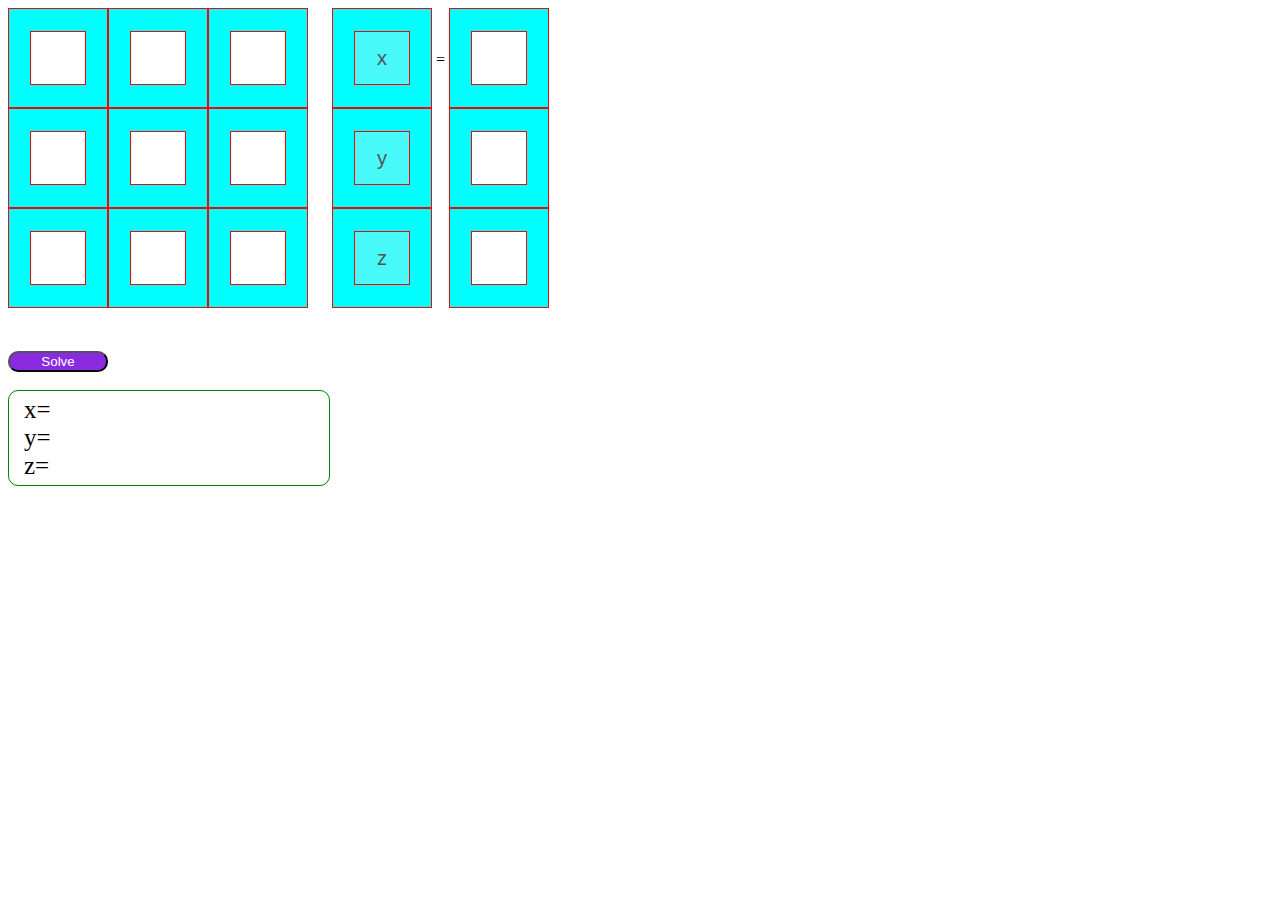
==== index.html @ e091f2d3 "calculation backend" ====
<!DOCTYPE html>
<html lang="en">
<head>
    <meta charset="UTF-8">
    <meta name="viewport" content="width=device-width, initial-scale=1.0">
    <title>Document</title>
    <link rel="stylesheet" href="style.css">
    <script src="main.js" defer></script>
</head>
<body>
    <div class="container">
        <div class="matrixA-container">
            <div><input type="number" class="childOfA"data-pos="11"></div>
            <div><input type="number" class="childOfA"data-pos="12"></div>
            <div><input type="number" class="childOfA"data-pos="13"></div>
            <div><input type="number" class="childOfA"data-pos="21"></div>
            <div><input type="number" class="childOfA"data-pos="22"></div>
            <div><input type="number" class="childOfA"data-pos="23"></div>
            <div><input type="number" class="childOfA"data-pos="31"></div>
            <div><input type="number" class="childOfA"data-pos="32"></div>
            <div><input type="number" class="childOfA"data-pos="33"></div>
        </div>
        <div class="matrixX-container">
            <div><input type="text"value="x" disabled></div>
            <div><input type="text"value="y" disabled></div>
            <div><input type="text"value="z" disabled></div>
        </div>
        <div class="equal">=</div>
        <div class="matrixB-container">
            <div><input type="number" class="childOfB"data-pos="11"></div>
            <div><input type="number" class="childOfB"data-pos="21"></div>
            <div><input type="number" class="childOfB"data-pos="31"></div>
        </div>
    </div>

    <button onclick="run()" class="solve">Solve</button>
    <br>
    <div class="ans-box">
        x=<span id="valuex"></span><br>
        y=<span id="valuey"></span><br>
        z=<span id="valuez"></span>
    </div>
</body>
</html>
---- style.css ----
.matrixA-container{
    width: 300px;
    height: 300px;
    display:inline-grid;
    grid-template-rows: 1fr 1fr 1fr;
    grid-template-columns: 1fr 1fr 1fr;
    background-color: cyan;
    margin-right: 20px;
}
.matrixA-container *,.matrixB-container *{
    border: 1px solid red;
    display: grid;
    place-content: center;
}
.matrixA-container * input,.matrixB-container * input,.matrixX-container * input{
    width: 50px;
    height: 50px;
    text-align: center;
    box-sizing: content-box;
    font-size: 20px;
}

.matrixX-container,.matrixB-container{
    width: 100px;
    height: 300px;
    display: inline-grid;
    grid-template-rows: 1fr 1fr 1fr;
    background-color: cyan;
}
.matrixX-container *{
    border: 1px solid red;
    display: grid;
    place-content: center;
    font-size: 30px;
}

.equal{
    height: 300px;
    display: inline-grid;
    place-self: center;
}
button.solve{
    display: block;
    width: 100px;
    background-color: blueviolet;
    border-radius: 10px;
    color: white;
}
div.ans-box{
    font-size: 25px;
    border: 1px solid green;
    border-radius: 10px;
    width: 300px;
    padding: 5px;
    padding-left: 15px;
}
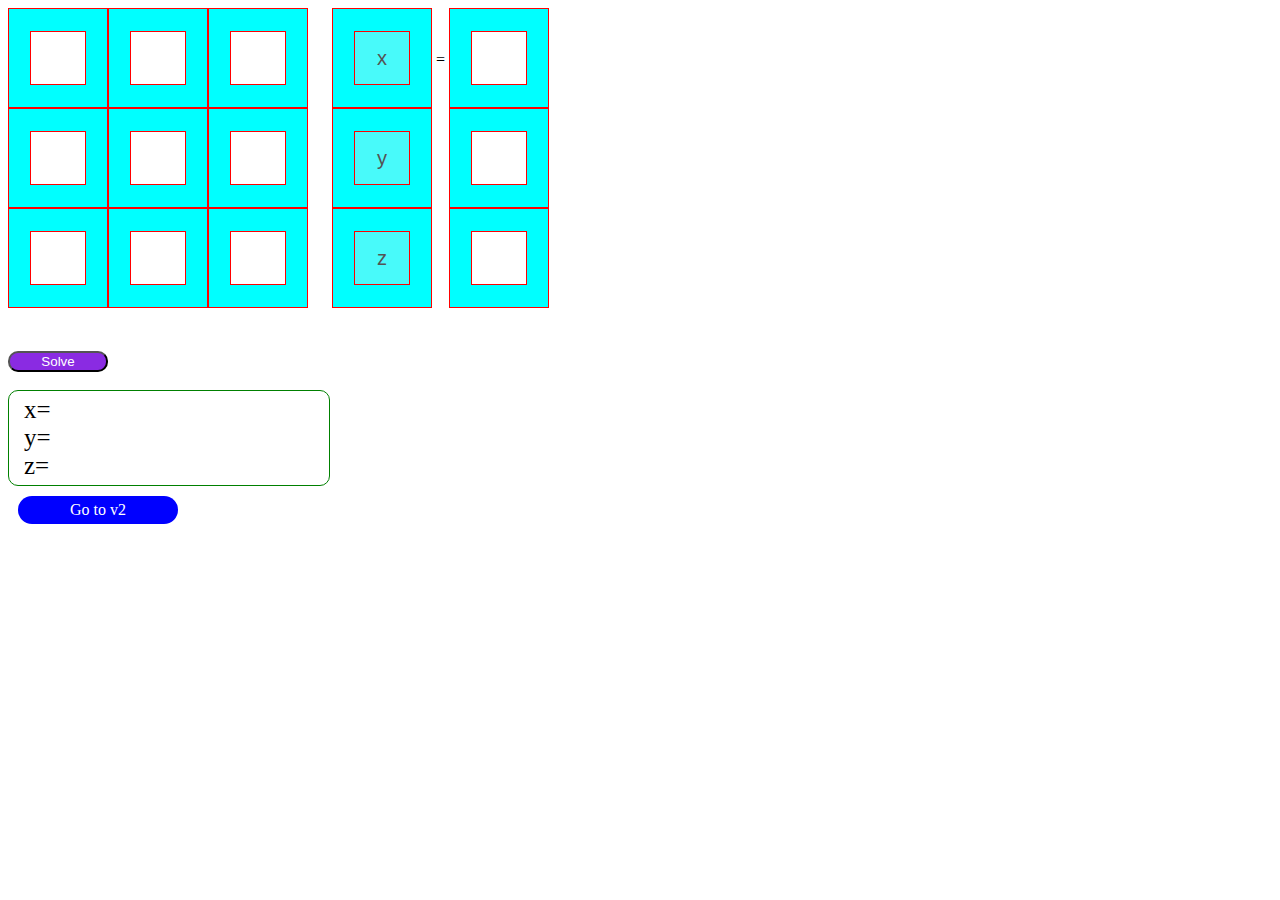
==== commit 8ffa9a36: "Add files via upload" ====
--- a/index.html
+++ b/index.html
@@ -1,35 +1,51 @@
 <!DOCTYPE html>
 <html lang="en">
+
 <head>
     <meta charset="UTF-8">
     <meta name="viewport" content="width=device-width, initial-scale=1.0">
     <title>Document</title>
     <link rel="stylesheet" href="style.css">
     <script src="main.js" defer></script>
+    <style>
+        .button{
+            display:flex;
+            justify-content:center;
+            align-items:center;
+            width:150px;
+            background-color:blue;
+            color:white;
+            border-radius:20px;
+            margin:10px;
+            padding:5px;
+            text-decoration-line:none;
+        }
+    </style>
 </head>
+
 <body>
     <div class="container">
         <div class="matrixA-container">
-            <div><input type="number" class="childOfA"data-pos="11"></div>
-            <div><input type="number" class="childOfA"data-pos="12"></div>
-            <div><input type="number" class="childOfA"data-pos="13"></div>
-            <div><input type="number" class="childOfA"data-pos="21"></div>
-            <div><input type="number" class="childOfA"data-pos="22"></div>
-            <div><input type="number" class="childOfA"data-pos="23"></div>
-            <div><input type="number" class="childOfA"data-pos="31"></div>
-            <div><input type="number" class="childOfA"data-pos="32"></div>
-            <div><input type="number" class="childOfA"data-pos="33"></div>
+            <div><input type="number" class="childOfA" data-pos="11"></div>
+            <div><input type="number" class="childOfA" data-pos="12"></div>
+            <div><input type="number" class="childOfA" data-pos="13"></div>
+            <div><input type="number" class="childOfA" data-pos="21"></div>
+            <div><input type="number" class="childOfA" data-pos="22"></div>
+            <div><input type="number" class="childOfA" data-pos="23"></div>
+            <div><input type="number" class="childOfA" data-pos="31"></div>
+            <div><input type="number" class="childOfA" data-pos="32"></div>
+            <div><input type="number" class="childOfA" data-pos="33"></div>
         </div>
         <div class="matrixX-container">
-            <div><input type="text"value="x" disabled></div>
-            <div><input type="text"value="y" disabled></div>
-            <div><input type="text"value="z" disabled></div>
+            <div><input type="text" value="x" disabled></div>
+            <div><input type="text" value="y" disabled></div>
+            <div><input type="text" value="z" disabled></div>
         </div>
         <div class="equal">=</div>
         <div class="matrixB-container">
-            <div><input type="number" class="childOfB"data-pos="11"></div>
-            <div><input type="number" class="childOfB"data-pos="21"></div>
-            <div><input type="number" class="childOfB"data-pos="31"></div>
+            <div><input type="number" class="childOfB" data-pos="11"></div>
+            <div><input type="number" class="childOfB" data-pos="21"></div>
+            <div><input type="number" class="childOfB" data-pos="31"></div>
         </div>
     </div>
 
@@ -40,5 +56,10 @@
         y=<span id="valuey"></span><br>
         z=<span id="valuez"></span>
     </div>
+
+    <div>
+        <a href="test.html" class="button">Go to v2</a>
+    </div>
 </body>
+
 </html>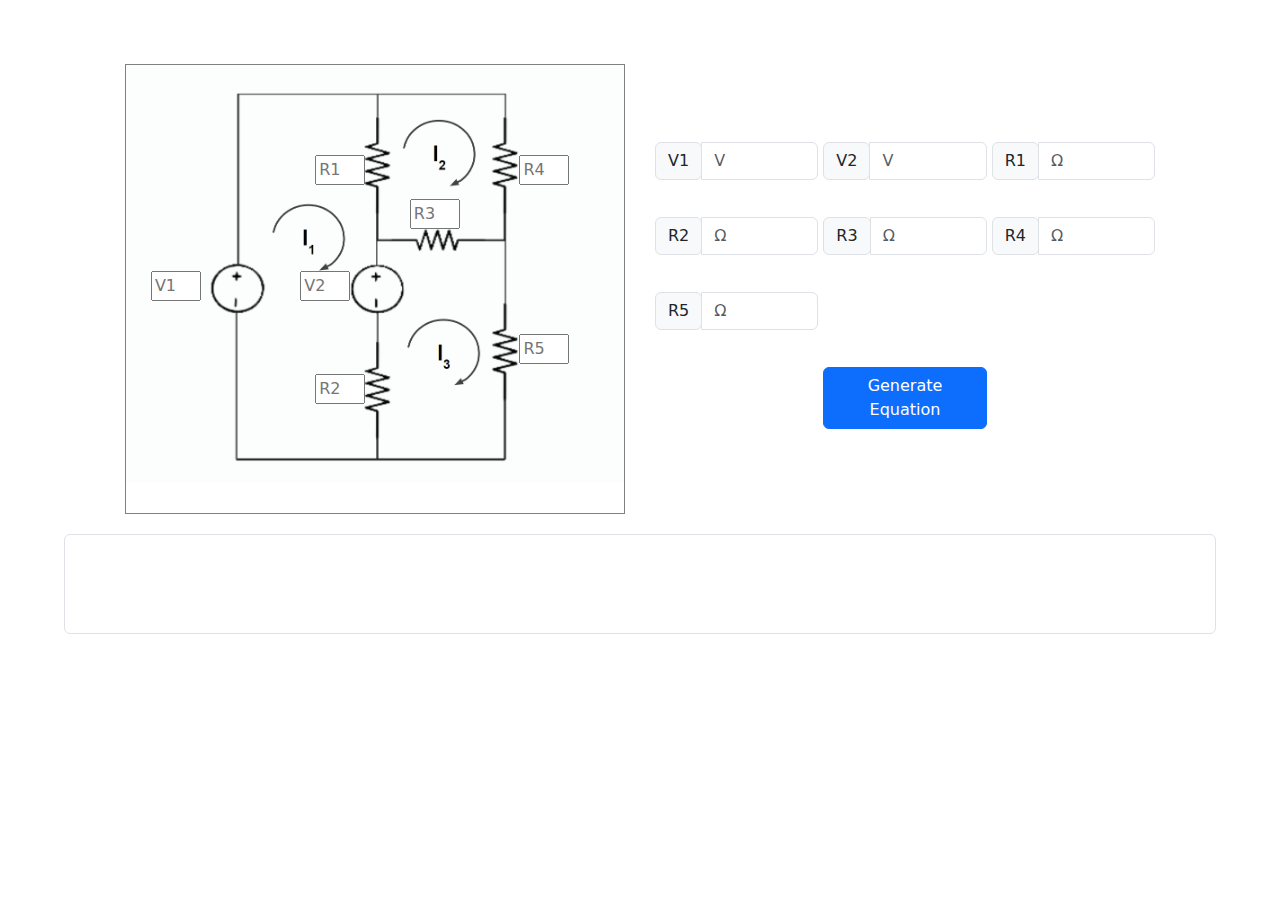
==== commit 46c8a5ee: "remove matrix calucation part" ====
--- a/index.html
+++ b/index.html
@@ -1,65 +1,220 @@
-<!DOCTYPE html>
-<html lang="en">
+<html>
 
 <head>
-    <meta charset="UTF-8">
-    <meta name="viewport" content="width=device-width, initial-scale=1.0">
-    <title>Document</title>
-    <link rel="stylesheet" href="style.css">
+    <title>putting makeup on</title>
     <script src="main.js" defer></script>
+    <link rel="stylesheet" href="bootstrap.css">
     <style>
-        .button{
-            display:flex;
-            justify-content:center;
-            align-items:center;
-            width:150px;
-            background-color:blue;
-            color:white;
-            border-radius:20px;
-            margin:10px;
-            padding:5px;
-            text-decoration-line:none;
+        .diagram{
+            width: 500px;
+            position: relative;
+            border: 1px solid gray;
+            height: 450px;
+        }
+        img{
+            /* position: absolute; */
+            width: 100%;
+        }
+        .diagram *{
+            position: absolute;
+        }
+        .diagram input{
+            width: 50px;
+        }
+        .diagram .v1{
+            top: 46%;
+            left: 5%;
+        }
+        .diagram .v2{
+            top: 46%;
+            left: 35%;
+        }
+        .diagram .r1{
+            top: 20%;
+            left: 38%;
+        }
+        .diagram .r2{
+            top: 69%;
+            left: 38%;
+        }
+        .diagram .r3{
+            top: 30%;
+            left: 57%;
+        }
+        .diagram .r4{
+            top: 20%;
+            left: 79%;
+        }
+        .diagram .r5{
+            top: 60%;
+            left: 79%;
+        }
+
+        .circuit-form{
+            margin: 20 0;
+            display: grid;
+            gap: 5px;
+            grid-template-columns: 1fr 1fr 1fr;
+            grid-template-rows: repeat(4,1fr);
+            width: 500px;
+        }
+        .circuit-form button{
+            grid-column: 2/3;
+            grid-row: 4/5;
+        }
+        .childOfA,.childofB{
+            width: 80px;
+        }
+        #current-equation{
+            margin: 20px 0;
+            height: 100px;
+            text-align: center;
+        }
+        .container .circuit-form input,button{
+            height: fit-content;
+        }
+        .container{
+            gap: 30px;
+        }
+        .circuit-form{
+            align-self: center;
         }
     </style>
 </head>
 
 <body>
-    <div class="container">
-        <div class="matrixA-container">
-            <div><input type="number" class="childOfA" data-pos="11"></div>
-            <div><input type="number" class="childOfA" data-pos="12"></div>
-            <div><input type="number" class="childOfA" data-pos="13"></div>
-            <div><input type="number" class="childOfA" data-pos="21"></div>
-            <div><input type="number" class="childOfA" data-pos="22"></div>
-            <div><input type="number" class="childOfA" data-pos="23"></div>
-            <div><input type="number" class="childOfA" data-pos="31"></div>
-            <div><input type="number" class="childOfA" data-pos="32"></div>
-            <div><input type="number" class="childOfA" data-pos="33"></div>
+    <div class="m-5 p-3">
+        <div class="container d-flex justify-content-center">
+            <div class="diagram">
+                <img src="circuitDiagram.png" alt="Circuit Diagram">              
+                <input oninput="inputConsist(this)" class="v1" type="number" placeholder="V1">
+                <input oninput="inputConsist(this)" class="v2" type="number" placeholder="V2">
+                <input oninput="inputConsist(this)"  class="r1" type="number" placeholder="R1">
+                <input oninput="inputConsist(this)"  class="r2" type="number" placeholder="R2">
+                <input  oninput="inputConsist(this)" class="r3" type="number" placeholder="R3">
+                <input  oninput="inputConsist(this)" class="r4" type="number" placeholder="R4">
+                <input  oninput="inputConsist(this)" class="r5" type="number" placeholder="R5">
+            </div>
+            <form class="circuit-form form-inline">
+                <div class="input-group mb-2 mr-sm-2">
+                  <div class="input-group-prepend">
+                    <div class="input-group-text">V1</div>
+                  </div>
+                  <input type="number"  oninput="inputConsist(this)" class="v1 form-control" id="v1" placeholder="V">
+                </div>
+                <div class="input-group mb-2 mr-sm-2">
+                    <div class="input-group-prepend">
+                      <div class="input-group-text">V2</div>
+                    </div>
+                    <input type="number" oninput="inputConsist(this)"  class="v2 form-control" id="v2" placeholder="V">
+                  </div>
+                  <div class="input-group mb-2 mr-sm-2">
+                    <div class="input-group-prepend">
+                      <div class="input-group-text">R1</div>
+                    </div>
+                    <input type="number" oninput="inputConsist(this)"  class="r1 form-control" id="r1" placeholder="&#937;">
+                  </div>
+                  <div class="input-group mb-2 mr-sm-2">
+                    <div class="input-group-prepend">
+                      <div class="input-group-text">R2</div>
+                    </div>
+                    <input type="number" oninput="inputConsist(this)"  class="r2 form-control" id="r2" placeholder="&#937;">
+                  </div>
+                  <div class="input-group mb-2 mr-sm-2">
+                    <div class="input-group-prepend">
+                      <div class="input-group-text">R3</div>
+                    </div>
+                    <input type="number" oninput="inputConsist(this)"  class="r3 form-control" id="r3" placeholder="&#937;">
+                  </div>
+                  <div class="input-group mb-2 mr-sm-2">
+                    <div class="input-group-prepend">
+                      <div class="input-group-text">R4</div>
+                    </div>
+                    <input type="number" oninput="inputConsist(this)"  class="r4 form-control" id="r4" placeholder="&#937;">
+                  </div>
+                  <div class="input-group mb-2 mr-sm-2">
+                    <div class="input-group-prepend">
+                      <div class="input-group-text">R5</div>
+                    </div>
+                    <input type="number" oninput="inputConsist(this)"  class="r5 form-control" id="r5" placeholder="&#937;">
+                  </div>
+                <button type="button" onclick="generateEquation()" class="btn btn-primary mb-2">Generate Equation</button>
+            </form>
         </div>
-        <div class="matrixX-container">
-            <div><input type="text" value="x" disabled></div>
-            <div><input type="text" value="y" disabled></div>
-            <div><input type="text" value="z" disabled></div>
+
+        <div class="form-control" id="current-equation">
+
         </div>
-        <div class="equal">=</div>
-        <div class="matrixB-container">
-            <div><input type="number" class="childOfB" data-pos="11"></div>
-            <div><input type="number" class="childOfB" data-pos="21"></div>
-            <div><input type="number" class="childOfB" data-pos="31"></div>
+
+        <div style="display: block;"></div>
+        <!-- <div class="container">
+            <div class="table-responsive">
+                <table class="table table-borderless align-middle text-center">
+                    <thead></thead>
+                    <tbody>
+                        <tr>
+                            <td><input type="number" class="childOfA pos-11A" data-pos='11'></td>
+                            <td><input type="number" class="childOfA pos-12A" data-pos='12'></td>
+                            <td><input type="number" class="childOfA pos-13A" data-pos='13'></td>
+                            <td class="border-start border-end border-primary">
+                            <label for="" class="form-label">I<sub>1</sub></label>
+                        </td>
+                            <td></td>
+                            <td><input type="number" class="childOfB pos-11B" data-pos='11'></td>
+                        </tr>
+                        <tr>
+                            <td><input type="number" class="childOfA pos-21A" data-pos='21'></td>
+                            <td><input type="number" class="childOfA pos-22A" data-pos='22'></td>
+                            <td><input type="number" class="childOfA pos-23A" data-pos='23'></td>
+                            <td class="border-start border-end border-primary">
+                                <label for="" class="form-label">I<sub>2</sub></label>
+                            </td>
+                            <td>
+                                <label for="" class="form-label">=</label>
+                            </td>
+                            <td><input type="number" class="childOfB pos-21B" data-pos='21'></td>
+                        </tr>
+                        <tr>
+                            <td><input type="number" class="childOfA pos-31A" data-pos='31'></td>
+                            <td><input type="number" class="childOfA pos-32A" data-pos='32'></td>
+                            <td><input type="number" class="childOfA pos-33A" data-pos='33'></td>
+                            <td class="border-start border-end border-primary">
+                                <label for="" class="form-label">I<sub>3</sub></label>
+                            </td>
+                            <td></td>
+                            <td><input type="number" class="childOfB pos-31B" data-pos='31'></td>
+                        </tr>
+                    </tbody>
+                </table>
+            </div>
+            <div class="mt-5">
+                <button onclick="run()" type='button' class="btn btn-primary">Solve</button>
+            </div>
+            <div class="w-50">
+                <div class="mt-5 w-25">
+                    <table class="table table-borderless">
+                        <tr>
+                            <td>I<sub>1</sub></td>
+                            <td>=</td>
+                            <td><span id="valuex"></span></td>
+                        </tr>
+                        <tr>
+                            <td>I<sub>2</sub>
+                            </td>
+                            <td>=</td>
+                            <td><span id="valuey"></span></td>
+                        </tr>
+                        <tr>
+                            <td>I<sub>3</sub></td>
+                            <td>=</td>
+                            <td><span id="valuez"></span></td>
+                        </tr>
+                    </table>
+                </div>
+            </div>
         </div>
-    </div>
-
-    <button onclick="run()" class="solve">Solve</button>
-    <br>
-    <div class="ans-box">
-        x=<span id="valuex"></span><br>
-        y=<span id="valuey"></span><br>
-        z=<span id="valuez"></span>
-    </div>
-
-    <div>
-        <a href="test.html" class="button">Go to v2</a>
-    </div>
+    </div> -->
+
 </body>
 
 </html>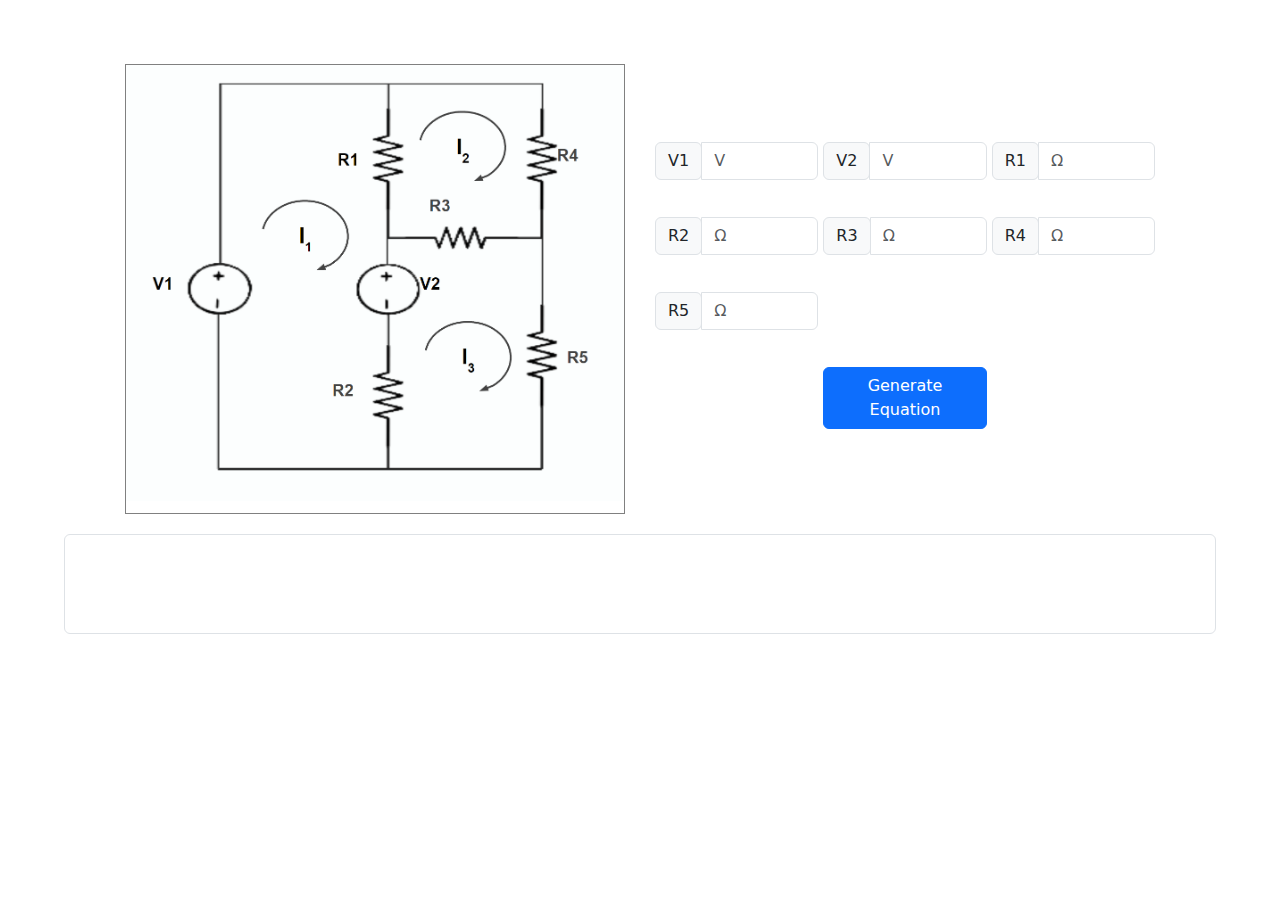
==== commit d2fd787e: "removing matrixcalculation part" ====
--- a/index.html
+++ b/index.html
@@ -19,15 +19,16 @@
             position: absolute;
         }
         .diagram input{
-            width: 50px;
+            width: 40px;
+            border: none;
         }
         .diagram .v1{
-            top: 46%;
-            left: 5%;
+            top: 4%;
+            left: 7%;
         }
         .diagram .v2{
             top: 46%;
-            left: 35%;
+            left: 36%;
         }
         .diagram .r1{
             top: 20%;
@@ -86,14 +87,14 @@
     <div class="m-5 p-3">
         <div class="container d-flex justify-content-center">
             <div class="diagram">
-                <img src="circuitDiagram.png" alt="Circuit Diagram">              
-                <input oninput="inputConsist(this)" class="v1" type="number" placeholder="V1">
+                <img src="circuitLabel.png" alt="Circuit Diagram">              
+                <!-- <input oninput="inputConsist(this)" class="v1" type="number" placeholder="V1" disabled>
                 <input oninput="inputConsist(this)" class="v2" type="number" placeholder="V2">
                 <input oninput="inputConsist(this)"  class="r1" type="number" placeholder="R1">
                 <input oninput="inputConsist(this)"  class="r2" type="number" placeholder="R2">
                 <input  oninput="inputConsist(this)" class="r3" type="number" placeholder="R3">
                 <input  oninput="inputConsist(this)" class="r4" type="number" placeholder="R4">
-                <input  oninput="inputConsist(this)" class="r5" type="number" placeholder="R5">
+                <input  oninput="inputConsist(this)" class="r5" type="number" placeholder="R5"> -->
             </div>
             <form class="circuit-form form-inline">
                 <div class="input-group mb-2 mr-sm-2">
@@ -212,8 +213,8 @@
                     </table>
                 </div>
             </div>
-        </div>
-    </div> -->
+        </div> -->
+    </div>
 
 </body>
 
